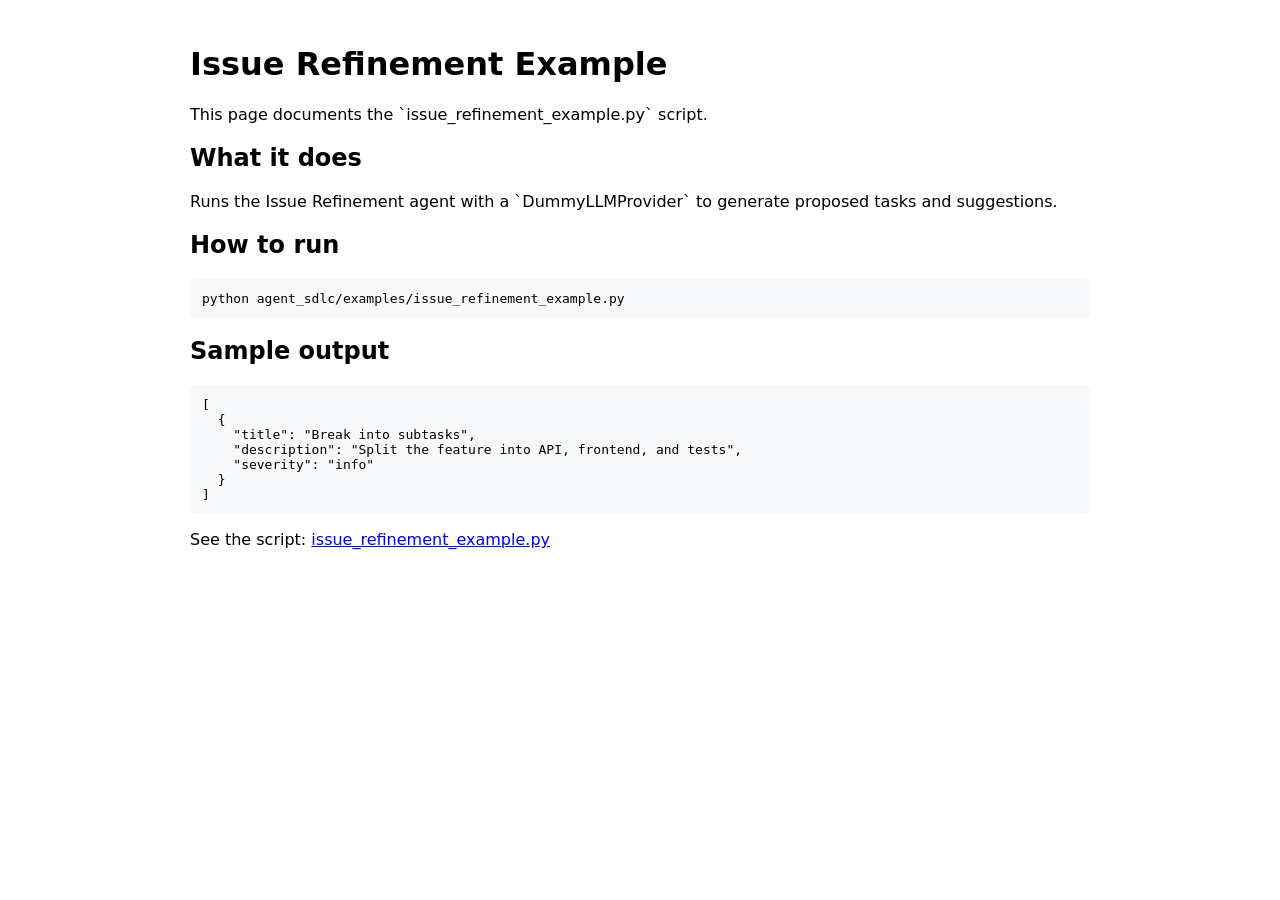
==== docs/examples/issue_refinement_example.html @ 561c3cf9 "docs(examples): add static HTML example pages for GitHub Pages" ====
<!doctype html>
<html lang="en">
  <head>
    <meta charset="utf-8" />
    <meta name="viewport" content="width=device-width,initial-scale=1" />
    <title>Issue Refinement Example</title>
    <style>body{font-family:system-ui,Segoe UI,Arial;padding:24px;max-width:900px;margin:auto}pre{background:#f6f8fa;padding:12px;border-radius:6px;overflow:auto}</style>
  </head>
  <body>
    <h1>Issue Refinement Example</h1>
    <p>This page documents the `issue_refinement_example.py` script.</p>

    <h2>What it does</h2>
    <p>Runs the Issue Refinement agent with a `DummyLLMProvider` to generate proposed tasks and suggestions.</p>

    <h2>How to run</h2>
    <pre><code>python agent_sdlc/examples/issue_refinement_example.py</code></pre>

    <h2>Sample output</h2>
    <pre><code>[
  {
    "title": "Break into subtasks",
    "description": "Split the feature into API, frontend, and tests",
    "severity": "info"
  }
]</code></pre>

    <p>See the script: <a href="https://github.com/jeisenback/agent_sdlc/blob/main/agent_sdlc/examples/issue_refinement_example.py" target="_blank">issue_refinement_example.py</a></p>
  </body>
</html>
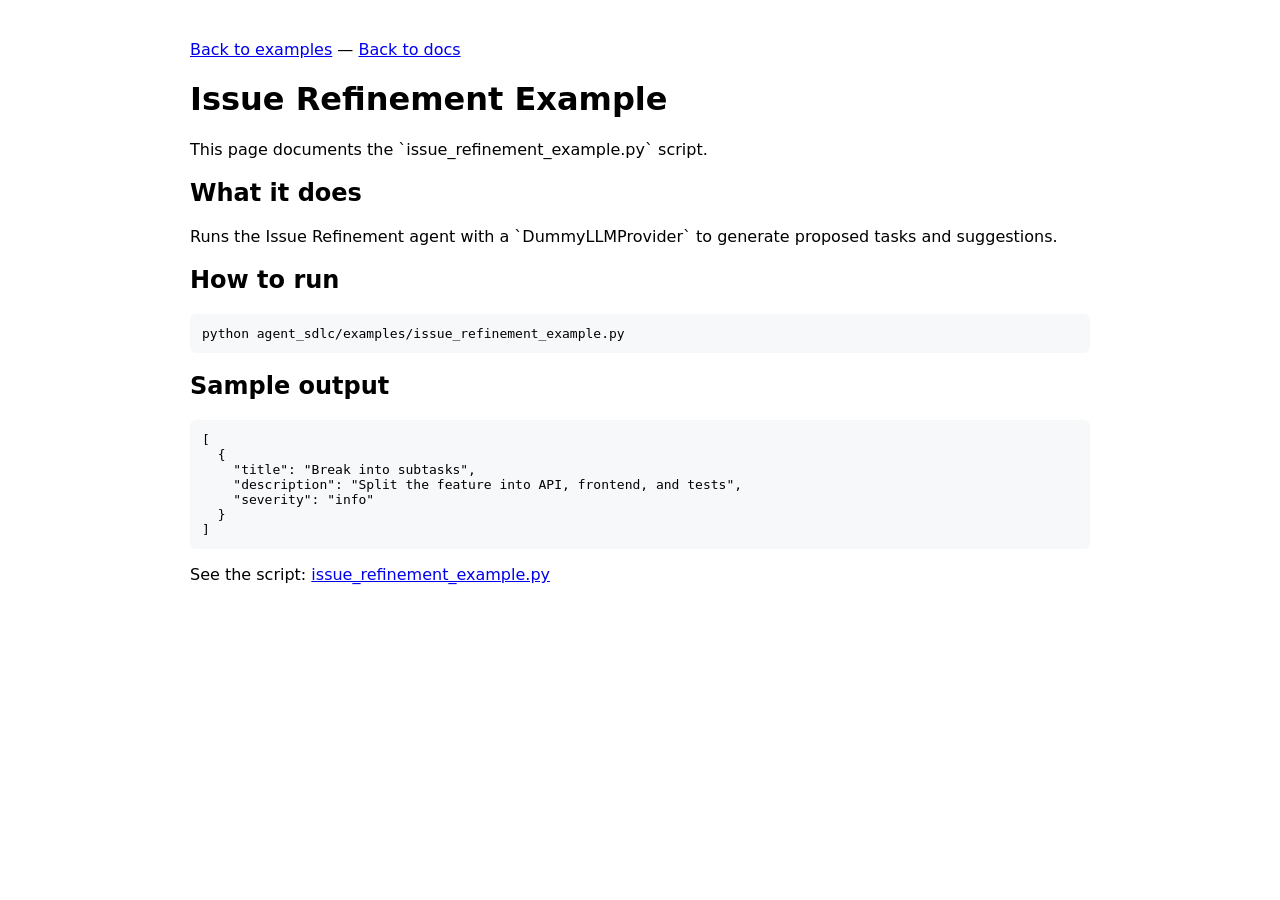
==== commit 58f82ac9: "docs(examples): use shared stylesheet, add back navigation, secure external links" ====
--- a/docs/examples/issue_refinement_example.html
+++ b/docs/examples/issue_refinement_example.html
@@ -4,9 +4,10 @@
     <meta charset="utf-8" />
     <meta name="viewport" content="width=device-width,initial-scale=1" />
     <title>Issue Refinement Example</title>
-    <style>body{font-family:system-ui,Segoe UI,Arial;padding:24px;max-width:900px;margin:auto}pre{background:#f6f8fa;padding:12px;border-radius:6px;overflow:auto}</style>
+    <link rel="stylesheet" href="../_static/style.css" />
   </head>
   <body>
+    <p><a href="index.html">Back to examples</a> — <a href="../index.html">Back to docs</a></p>
     <h1>Issue Refinement Example</h1>
     <p>This page documents the `issue_refinement_example.py` script.</p>
 
@@ -25,6 +26,6 @@
   }
 ]</code></pre>
 
-    <p>See the script: <a href="https://github.com/jeisenback/agent_sdlc/blob/main/agent_sdlc/examples/issue_refinement_example.py" target="_blank">issue_refinement_example.py</a></p>
+    <p>See the script: <a href="https://github.com/jeisenback/agent_sdlc/blob/main/agent_sdlc/examples/issue_refinement_example.py" target="_blank" rel="noopener noreferrer">issue_refinement_example.py</a></p>
   </body>
 </html>
--- a/docs/_static/style.css
+++ b/docs/_static/style.css
@@ -0,0 +1,2 @@
+body{font-family:system-ui,Segoe UI,Arial;padding:24px;max-width:900px;margin:auto}
+pre{background:#f6f8fa;padding:12px;border-radius:6px;overflow:auto}
